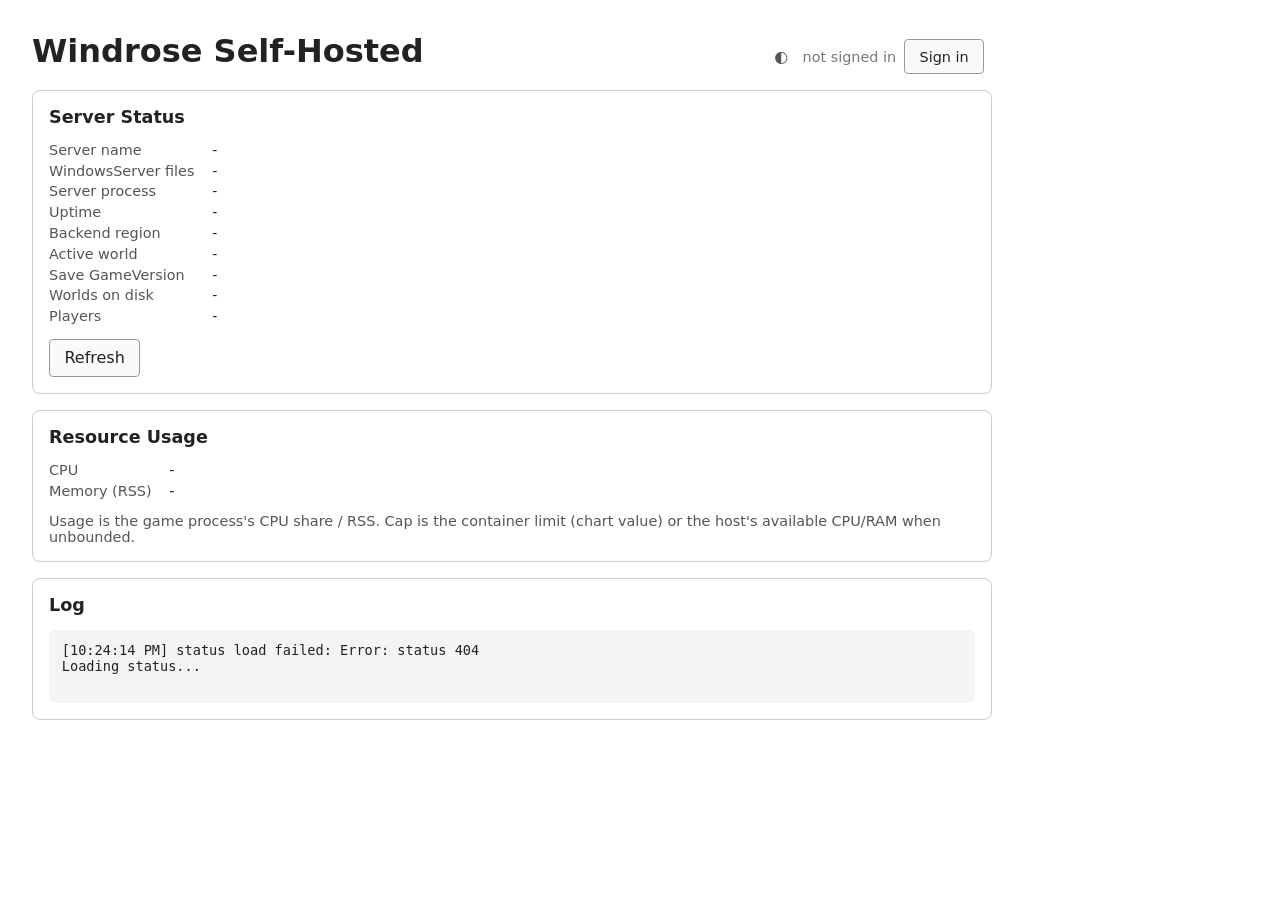
==== ui/index.html @ 16d3c914 "refactor: flatten to /server.py + /ui + /tests Pure move — no behavior change. Rationale: - server.p" ====
<!doctype html>
<html lang="en">
  <head>
    <meta charset="utf-8">
    <meta name="viewport" content="width=device-width, initial-scale=1">
    <title>Windrose Self-Hosted Admin Console</title>
    <script>
      // Apply stored theme preference BEFORE the stylesheet paints so
      // there's no flash of the wrong mode. Values: "light" | "dark" |
      // absent (= follow OS via the stylesheet's prefers-color-scheme
      // media query).
      (function() {
        var t = localStorage.getItem("windrose.theme");
        if (t === "light" || t === "dark") {
          document.documentElement.setAttribute("data-theme", t);
        }
      })();
    </script>
    <link rel="stylesheet" href="app.css">
  </head>
  <body>
    <div class="header-row">
      <h1><span id="appTitle">Windrose Self-Hosted</span> <span id="destructiveTag" class="tag locked hidden">read-only</span></h1>
      <div id="authBox" class="auth-box">
        <button id="themeToggleBtn" class="theme-toggle" type="button" title="Toggle light/dark theme" aria-label="Toggle theme">◐</button>
        <span id="authState" class="muted">not signed in</span>
        <button id="signInBtn" type="button">Sign in</button>
        <button id="signOutBtn" type="button" class="hidden">Sign out</button>
      </div>
    </div>

    <div id="signInCard" class="card hidden">
      <h2>Sign in</h2>
      <p class="muted">Admin features (config editor, backups, world edits, manual upload, stop server) unlock after a successful sign-in. Leave the username blank; only the password is checked.</p>
      <div class="form-grid">
        <label for="signInPassword">Password</label>
        <div class="field">
          <input id="signInPassword" type="password" autocomplete="current-password">
        </div>
      </div>
      <div class="row">
        <button id="signInSubmit" type="button">Sign in</button>
        <button id="signInCancel" type="button">Cancel</button>
      </div>
      <div id="signInError" class="warn-inline row hidden"></div>
    </div>
    <!-- Admin banner + admin-only cards start hidden so the public
         view renders immediately on load. applyStatus() unhides them
         once it knows the auth + destructive state — avoids the
         "flash of admin UI" before the first /api/status returns. -->
    <div id="adminBanner" class="admin-banner hidden">
      <strong id="adminBannerLead"></strong> <span id="adminBannerText"></span>
    </div>

    <!-- Invite — top priority once available -->
    <div id="infoCard" class="card hidden">
      <h2>Invite</h2>
      <p>Share this invite code with players. They enter it in the Windrose client to join.</p>
      <div class="row">
        <span id="inviteCode" class="invite-code">...</span>
        <button id="copyInviteBtn" type="button">Copy</button>
      </div>
      <div class="row muted" id="passwordNote"></div>
    </div>

    <!-- Server stats + players -->
    <div class="card">
      <h2>Server Status</h2>
      <dl class="kv">
        <dt>Server name</dt><dd id="kvServerName">-</dd>
        <dt>WindowsServer files</dt><dd id="kvFiles">-</dd>
        <dt>Server process</dt><dd id="kvServer">-</dd>
        <dt>Uptime</dt><dd id="kvUptime">-</dd>
        <dt>Backend region</dt><dd id="kvBackendRegion">-</dd>
        <dt>Active world</dt><dd id="kvWorldId">-</dd>
        <dt>Save GameVersion</dt><dd id="kvSaveVersion">-</dd>
        <dt>Worlds on disk</dt><dd id="kvWorldCount">-</dd>
        <dt>Players</dt><dd id="kvPlayers">-</dd>
      </dl>
      <div class="row">
        <button id="refreshBtn" type="button">Refresh</button>
        <button id="downloadSavesBtn" class="admin-only hidden" type="button">Download saves (.tar.gz)</button>
        <!-- Single dynamic restart button — label flips to
             "Apply + restart" when any staged changes exist (server
             config or per-world). Plain "Restart server" otherwise. -->
        <button id="restartServerBtn" class="danger admin-only hidden" type="button">Restart server</button>
        <button id="discardAllStagedBtn" class="admin-only hidden" type="button">Discard all staged</button>
      </div>
    </div>

    <div id="playersCard" class="card hidden">
      <h2>Players</h2>
      <div id="playersEmpty" class="empty-note hidden">No one is currently connected.</div>
      <table id="playersTable">
        <thead><tr><th>#</th><th>Name</th><th>State</th><th>In game</th><th>AccountId</th></tr></thead>
        <tbody id="playersBody"></tbody>
      </table>
    </div>

    <div class="card admin-only hidden">
      <h2>Worlds <span id="worldsStagedTag" class="tag hidden">pending changes</span></h2>
      <div id="worldsEmpty" class="empty-note hidden">No worlds found on disk.</div>
      <table id="worldsTable">
        <thead><tr><th>Island ID</th><th>Name</th><th>Preset</th><th>GameVersion</th><th></th></tr></thead>
        <tbody id="worldsBody"></tbody>
      </table>

      <!-- Inline per-world editor. Expands in-place when a row's Edit
           button is clicked; stages changes to WorldDescription.staged.json
           (not the live file), leaving the apply+restart swap to the
           global button at the top of Server Status. -->
      <div id="worldEditorInline" class="hidden inline-editor">
        <h3 class="inline-editor-head">
          Edit <span id="worldEditorId" class="tag"></span>
          <span id="worldStagedTag" class="tag hidden">staged</span>
        </h3>
        <p class="muted" id="worldEditorBlurb">Changes are staged — they apply on the next server restart via <em>Apply + restart</em> up top. Safe to stage even for the active world.</p>
        <div id="worldConfigDiffBox" class="hidden">
          <p class="muted row"><strong>Staged vs live diff:</strong> lines added in green, removed in red.</p>
          <div id="worldConfigDiff" class="diff"></div>
        </div>
        <div class="form-grid">
          <label for="fwName">World name</label>
          <div class="field"><input id="fwName" type="text"></div>

          <label for="fwPreset">Preset</label>
          <div class="field">
            <select id="fwPreset">
              <option>Easy</option><option>Medium</option><option>Hard</option><option>Custom</option>
            </select>
          </div>

          <label>Mob health ×</label>
          <div class="field"><input id="fwMobHealth" type="number" step="0.1" min="0.2" max="5"></div>

          <label>Mob damage ×</label>
          <div class="field"><input id="fwMobDamage" type="number" step="0.1" min="0.2" max="5"></div>

          <label>Ship health ×</label>
          <div class="field"><input id="fwShipHealth" type="number" step="0.1" min="0.4" max="5"></div>

          <label>Ship damage ×</label>
          <div class="field"><input id="fwShipDamage" type="number" step="0.1" min="0.2" max="2.5"></div>

          <label>Boarding difficulty ×</label>
          <div class="field"><input id="fwBoarding" type="number" step="0.1" min="0.2" max="5"></div>

          <label>Shared quests (co-op)</label>
          <div class="field"><input id="fwCoopQuests" type="checkbox"></div>

          <label>Immersive exploration</label>
          <div class="field"><input id="fwEasyExplore" type="checkbox"></div>
        </div>
        <details class="row">
          <summary>Raw JSON</summary>
          <textarea id="worldEditorJson" spellcheck="false"></textarea>
        </details>
        <div class="row">
          <button id="worldStageBtn" class="danger">Stage changes</button>
          <button id="worldDiscardBtn" type="button">Discard this world's staged</button>
          <button id="worldCloseBtn" type="button">Close</button>
        </div>
      </div>

      <div class="row">
        <input id="worldUploadFile" type="file" accept=".tar,.tgz,.gz,.zip" class="hidden">
        <button id="worldUploadBtn" class="danger">Upload world into slot…</button>
        <span class="muted">Stages a world tarball into <code>R5/Saved/.../Worlds/&lt;id&gt;/</code>; requires a server restart so the game releases its RocksDB handles.</span>
      </div>
    </div>

    <!-- Resources -->
    <div class="card">
      <h2>Resource Usage</h2>
      <dl class="kv">
        <dt>CPU</dt><dd id="kvCpu">-</dd>
        <dt>Memory (RSS)</dt><dd id="kvMem">-</dd>
      </dl>
      <div class="muted row">Usage is the game process's CPU share / RSS. Cap is the container limit (chart value) or the host's available CPU/RAM when unbounded.</div>
    </div>

    <!-- Server config — form by default, raw JSON on demand -->
    <div class="card admin-only hidden">
      <h2>Server Config <span id="stagedTag" class="tag hidden">pending changes</span></h2>
      <p class="muted">Edit fields then Stage — changes apply on next server restart. Identity (PersistentServerId) and world data are preserved. Under the default <code>env</code> config mode, the entrypoint only re-stamps a field if its current on-disk value matches the last stamp; edits made here diverge from that, so they persist across restarts.</p>
      <div id="configDiffBox" class="hidden">
        <p class="muted row"><strong>Staged vs Live diff:</strong> lines added in green, removed in red.</p>
        <div id="configDiff" class="diff"></div>
      </div>
      <div class="form-grid">
        <label for="fServerName">Server name</label>
        <div class="field"><input id="fServerName" type="text" placeholder="My Windrose"></div>

        <label for="fMaxPlayers">Max players</label>
        <div class="field"><input id="fMaxPlayers" type="number" min="1" max="10" step="1"></div>

        <label for="fIsProtected">Password protected</label>
        <div class="field"><input id="fIsProtected" type="checkbox"></div>

        <label for="fPassword">Password</label>
        <div class="field"><input id="fPassword" type="password" placeholder="(leave blank to keep)"></div>

        <label for="fWorldId">Active world</label>
        <div class="field"><select id="fWorldId"></select></div>
      </div>

      <details class="row">
        <summary>Advanced</summary>
        <div class="form-grid row">
          <label for="fP2pAddr">P2pProxyAddress</label>
          <div class="field"><input id="fP2pAddr" type="text" placeholder="auto-detected if empty"></div>

          <label>PersistentServerId</label>
          <div class="field muted"><code id="fPSID">-</code> <span class="muted">read-only — editing would sever the backend island binding</span></div>

          <label>InviteCode</label>
          <div class="field muted"><code id="fInvite">-</code> <span class="muted">read-only — minted by the backend</span></div>
        </div>
      </details>

      <details class="row" id="rawJsonWrapper">
        <summary>Raw JSON (advanced)</summary>
        <p class="muted">Two-way sync: typing here updates the form fields live (and vice versa). Server validates schema on stage. Invalid JSON just stops the sync until you fix it.</p>
        <textarea id="configEditor" spellcheck="false"></textarea>
        <div id="configEditorErrors" class="warn-inline row hidden"></div>
      </details>

      <div class="row">
        <button id="configSaveBtn" class="danger">Stage changes</button>
        <button id="configRevertBtn" type="button">Discard staged</button>
      </div>
    </div>

    <!-- Backups -->
    <div class="card admin-only hidden">
      <h2>Backups</h2>
      <div class="row backup-tabs" role="tablist">
        <button id="backupTabUi" type="button" class="tab active" role="tab" aria-selected="true">Ours</button>
        <button id="backupTabGame" type="button" class="tab" role="tab" aria-selected="false">Default_Backups (game)</button>
      </div>

      <div id="backupPaneUi" class="tab-pane">
        <p class="muted">Snapshots of <code>R5/Saved/</code> + identity files under <code>/home/steam/backups/</code>. Retention: most-recent N kept, plus anything within the age window — pinned entries (<code>manual-*</code>) never auto-prune.</p>
        <div id="backupsEmpty" class="empty-note hidden">No backups yet.</div>
        <table id="backupsTable">
          <thead><tr><th>ID (UTC)</th><th>Size</th><th></th></tr></thead>
          <tbody id="backupsBody"></tbody>
        </table>
        <div class="row">
          <button id="backupCreateBtn" class="danger">Create backup now</button>
        </div>
      </div>

      <div id="backupPaneGame" class="tab-pane hidden">
        <p class="muted">Windrose's own auto-backups under <code>R5/Saved/SaveProfiles/Default_Backups/</code>. Managed by the game engine on its own schedule — we surface them here so you can restore one if a UI backup isn't recent enough. Restore merges the selected backup onto the live RocksDB tree and creates a pinned safety snapshot first.</p>
        <div id="gameBackupsEmpty" class="empty-note hidden">No game auto-backups yet.</div>
        <table id="gameBackupsTable">
          <thead><tr><th>Timestamp (UTC)</th><th>Size</th><th></th></tr></thead>
          <tbody id="gameBackupsBody"></tbody>
        </table>
      </div>
    </div>

    <!-- Auto-backup schedule -->
    <div class="card admin-only hidden" id="backupScheduleCard">
      <h2>Auto-backup schedule</h2>
      <p class="muted">
        Idle trigger captures state shortly after the last player disconnects — cheap CPU, clean save, natural end-of-session snapshot.
        Floor trigger is a safety net for long continuous sessions that never go idle. Manual <em>Create backup now</em> does not reset either clock (auto and manual are separate, like in-game auto-saves vs manual saves).
      </p>
      <div class="form-grid">
        <label for="bsIdleMin">Idle minutes (0 = off)</label>
        <div class="field"><input id="bsIdleMin" type="number" min="0" max="1440" step="0.5"> <span class="muted">min without players before auto-backup</span></div>
        <label for="bsFloorHr">Floor hours (0 = off)</label>
        <div class="field"><input id="bsFloorHr" type="number" min="0" max="720" step="0.5"> <span class="muted">max hours of continuous active session before a forced auto-backup</span></div>
        <label for="bsRetainCount">Retain count</label>
        <div class="field"><input id="bsRetainCount" type="number" min="0" max="10000" step="1"> <span class="muted">most-recent N non-pinned backups kept regardless of age</span></div>
        <label for="bsRetainDays">Retain days</label>
        <div class="field"><input id="bsRetainDays" type="number" min="0" max="1825" step="0.5"> <span class="muted">also keep anything younger than this, regardless of count</span></div>
      </div>
      <dl class="kv">
        <dt>Last auto-backup</dt><dd id="bsLastAt">-</dd>
        <dt>Last result</dt><dd id="bsLastResult" class="mono">-</dd>
        <dt>Override file</dt><dd id="bsOverride" class="mono">-</dd>
      </dl>
      <div class="row">
        <button id="bsSaveBtn" class="danger" type="button">Save</button>
        <button id="bsRevertBtn" type="button">Revert unsaved</button>
      </div>
    </div>

    <div class="card admin-only hidden" id="maintenanceCard">
      <h2>Maintenance mode</h2>
      <p class="muted">When on, the entrypoint sleeps instead of launching the game, so the server stays stopped through container/service restarts without editing values or touching systemd. Toggle off to boot normally on the next restart.</p>
      <dl class="kv">
        <dt>Current state</dt><dd id="mmState">-</dd>
      </dl>
      <div class="row">
        <button id="mmEnableBtn" class="danger" type="button">Enable + stop now</button>
        <button id="mmDisableBtn" class="danger" type="button">Disable + restart now</button>
      </div>
    </div>

    <div class="card admin-only hidden" id="idlePatchCard">
      <h2>Idle CPU patch</h2>
      <p class="muted">Community binary patch that throttles the Boost.Asio drain-loop spin in <code>socket_select_interrupter::reset()</code>. Drops idle CPU from ~200% to ~5% on a canary. Applied by the entrypoint on next container restart when enabled; revertable byte-for-byte. <strong>See <a href="https://github.com/shipstuff/windrose-self-hosted/blob/main/tools/patch-idle-cpu.py#L24" target="_blank" rel="noopener">the script docstring</a> for disclaimer and derivation details.</strong></p>
      <dl class="kv">
        <dt>Binary state</dt><dd id="ipBinaryState">-</dd>
        <dt>Binary MD5</dt><dd id="ipBinaryMd5" class="mono">-</dd>
        <dt>Configured via env</dt><dd id="ipEnvRequested">-</dd>
        <dt>UI override</dt><dd id="ipOverride">-</dd>
        <dt>Effective on next restart</dt><dd id="ipEffective">-</dd>
      </dl>
      <div id="ipNeedsRestart" class="warn-inline row hidden">Binary state will change on next game-container restart.</div>
      <div class="row">
        <button id="ipEnableBtn" class="danger" type="button">Force enable</button>
        <button id="ipDisableBtn" class="danger" type="button">Force disable</button>
        <button id="ipAutoBtn" type="button">Follow env (clear override)</button>
        <button id="ipApplyRestartBtn" class="danger hidden" type="button">Apply + restart game</button>
      </div>
    </div>

    <!-- Manual update — advanced, collapsed by default -->
    <details class="card admin-only hidden" id="updateCard">
      <summary><h2><span id="importTitle">Manual WindowsServer Update</span></h2></summary>
      <p id="importBlurb" class="muted">Upload a custom / modded <code>WindowsServer</code> tarball to replace the stock binary SteamCMD pulls from Valve. Useful for running community mods, pinning a specific build, or staging a pre-release binary. The stock online path (<code>serverConfig.source: steamcmd</code>) refreshes from app id 4129620 on every restart — switch to <code>source: files</code> in your values if you want your upload to stick across reboots.</p>
      <p class="muted">Pack command (WSL): <code>tar -czf windrose-server.tgz -C "/mnt/c/Program Files (x86)/Steam/steamapps/common/Windrose/R5/Builds" WindowsServer</code></p>
      <p class="muted">Uploads preserve <code>R5/Saved/</code>, <code>ServerDescription.json</code>, and <code>WorldDescription.json</code>. A timestamped backup snapshot is written automatically.</p>
      <div class="row"><input id="archiveFile" type="file" accept=".tar,.tgz,.gz,.zip,application/gzip,application/x-tar,application/zip"></div>
      <div class="row"><button id="uploadBtn" class="danger">Upload</button></div>
      <div class="row muted" id="restartHint"></div>
    </details>

    <div class="card">
      <h2>Log</h2>
      <div id="status">Loading status...</div>
    </div>

    <script src="app.js" defer></script>
  </body>
</html>
---- ui/app.css ----
/* Theme variables. Light by default, OS preference via @media, manual
   override via `<html data-theme="light|dark">` (takes precedence). */
:root {
  color-scheme: light dark;
  --bg: #fff;
  --text: #222;
  --text-muted: #555;
  --text-dim: #777;
  --link: #2a6fb0;
  --surface: #fff;
  --surface-alt: #fafafa;
  --surface-hover: #f0f0f0;
  --status-bg: #f4f4f4;
  --border: #ccc;
  --border-strong: #999;
  --border-input: #bbb;
  --border-subtle: #eee;
  --danger: #a01010;
  --danger-border: #b04040;
  --danger-bg: #fbe8e8;
  --ok: #0a7a0a;
  --warn: #b8860b;
  --err: #a00;
  --invite-bg: #f0f8ff;
  --invite-border: #b8d4ec;
  --tag-bg: #eee;
  --tag-text: #555;
  --tag-locked-bg: #fff4e0;
  --tag-locked-text: #8a5a00;
  --tag-locked-border: #e0b060;
  --banner-bg: #fff4e0;
  --banner-border: #e0b060;
  --banner-text: #6a4600;
  --banner-strong: #a06000;
  --banner-danger-bg: #fde8e8;
  --banner-danger-border: #c03030;
  --banner-danger-text: #70101a;
  --banner-danger-strong: #a01010;
  --banner-info-bg: #eaf3fb;
  --banner-info-border: #9cc5e6;
  --banner-info-text: #14466f;
  --banner-info-strong: #1a6aac;
  --pct-track: #eee;
  --pct-fill: #4a90e2;
  --pct-warn: #d0a020;
  --pct-err: #c03030;
  --diff-bg: #f8f8f8;
  --diff-border: #e0e0e0;
  --diff-add-bg: #e6ffed;
  --diff-add-text: #1a6f2a;
  --diff-del-bg: #ffeef0;
  --diff-del-text: #a11;
  --diff-same-text: #666;
  --details-marker: #888;
}

/* Dark-mode palette. Applied when either the OS requests dark (and the
   user hasn't explicitly set data-theme="light") OR the user explicitly
   set data-theme="dark". */
@media (prefers-color-scheme: dark) {
  :root:not([data-theme="light"]) {
    --bg: #121417;
    --text: #e6e8eb;
    --text-muted: #9aa3b0;
    --text-dim: #6b7280;
    --link: #78a9ff;
    --surface: #1a1d23;
    --surface-alt: #222630;
    --surface-hover: #2a2f3b;
    --status-bg: #0c0e12;
    --border: #2e3340;
    --border-strong: #3d4350;
    --border-input: #3d4350;
    --border-subtle: #2a2f3b;
    --danger: #ff8080;
    --danger-border: #a04040;
    --danger-bg: #3a1a1a;
    --ok: #5ece66;
    --warn: #e0a020;
    --err: #ff6b6b;
    --invite-bg: #1a2c3e;
    --invite-border: #3e6a8a;
    --tag-bg: #2a2f3b;
    --tag-text: #9aa3b0;
    --tag-locked-bg: #3a2a00;
    --tag-locked-text: #e0c080;
    --tag-locked-border: #8a6a00;
    --banner-bg: #3a2a00;
    --banner-border: #8a6a00;
    --banner-text: #e0c080;
    --banner-strong: #f0d080;
    --banner-danger-bg: #3a1a1a;
    --banner-danger-border: #a03030;
    --banner-danger-text: #ff9090;
    --banner-danger-strong: #ffa0a0;
    --banner-info-bg: #152a3e;
    --banner-info-border: #5080b0;
    --banner-info-text: #a0d0f0;
    --banner-info-strong: #b0e0ff;
    --pct-track: #2a2f3b;
    --pct-fill: #5a9fdd;
    --pct-warn: #e0a020;
    --pct-err: #ff6b6b;
    --diff-bg: #1a1d23;
    --diff-border: #2e3340;
    --diff-add-bg: #0a3014;
    --diff-add-text: #5ece66;
    --diff-del-bg: #3a1014;
    --diff-del-text: #ff8888;
    --diff-same-text: #9aa3b0;
    --details-marker: #9aa3b0;
  }
}
:root[data-theme="dark"] {
  --bg: #121417;
  --text: #e6e8eb;
  --text-muted: #9aa3b0;
  --text-dim: #6b7280;
  --link: #78a9ff;
  --surface: #1a1d23;
  --surface-alt: #222630;
  --surface-hover: #2a2f3b;
  --status-bg: #0c0e12;
  --border: #2e3340;
  --border-strong: #3d4350;
  --border-input: #3d4350;
  --border-subtle: #2a2f3b;
  --danger: #ff8080;
  --danger-border: #a04040;
  --danger-bg: #3a1a1a;
  --ok: #5ece66;
  --warn: #e0a020;
  --err: #ff6b6b;
  --invite-bg: #1a2c3e;
  --invite-border: #3e6a8a;
  --tag-bg: #2a2f3b;
  --tag-text: #9aa3b0;
  --tag-locked-bg: #3a2a00;
  --tag-locked-text: #e0c080;
  --tag-locked-border: #8a6a00;
  --banner-bg: #3a2a00;
  --banner-border: #8a6a00;
  --banner-text: #e0c080;
  --banner-strong: #f0d080;
  --banner-danger-bg: #3a1a1a;
  --banner-danger-border: #a03030;
  --banner-danger-text: #ff9090;
  --banner-danger-strong: #ffa0a0;
  --banner-info-bg: #152a3e;
  --banner-info-border: #5080b0;
  --banner-info-text: #a0d0f0;
  --banner-info-strong: #b0e0ff;
  --pct-track: #2a2f3b;
  --pct-fill: #5a9fdd;
  --pct-warn: #e0a020;
  --pct-err: #ff6b6b;
  --diff-bg: #1a1d23;
  --diff-border: #2e3340;
  --diff-add-bg: #0a3014;
  --diff-add-text: #5ece66;
  --diff-del-bg: #3a1014;
  --diff-del-text: #ff8888;
  --diff-same-text: #9aa3b0;
  --details-marker: #9aa3b0;
}

body { font-family: system-ui, Arial, sans-serif; margin: 2rem; max-width: 60rem; background: var(--bg); color: var(--text); }
h1 { margin-top: 0; }
h2 { margin-top: 0; font-size: 1.1rem; display: flex; justify-content: space-between; align-items: center; gap: 0.5rem; }
.card { border: 1px solid var(--border); border-radius: 8px; padding: 1rem; margin-bottom: 1rem; background: var(--surface); }
details.card > summary { list-style: none; cursor: pointer; }
details.card > summary h2 { margin: 0; }
details.card > summary::-webkit-details-marker { display: none; }
details.card > summary::after { content: "▸"; font-size: 0.8rem; color: var(--details-marker); margin-left: auto; }
details.card[open] > summary::after { content: "▾"; }
button { padding: 0.55rem 0.9rem; margin-right: 0.5rem; cursor: pointer; border: 1px solid var(--border-strong); border-radius: 4px; background: var(--surface-alt); color: var(--text); font: inherit; }
button:hover:not(:disabled) { background: var(--surface-hover); }
button:disabled { opacity: 0.5; cursor: not-allowed; }
button.danger { border-color: var(--danger-border); color: var(--danger); }
button.danger:hover:not(:disabled) { background: var(--danger-bg); }
button.link { border: none; background: none; padding: 0; color: var(--link); text-decoration: underline; cursor: pointer; font: inherit; }
input[type=file], input[type=text], input[type=number], input[type=password] { padding: 0.4rem; font: inherit; box-sizing: border-box; border: 1px solid var(--border-input); border-radius: 4px; background: var(--surface); color: var(--text); }
input[type=text], input[type=number], input[type=password], select { width: 100%; }
select { background: var(--surface); color: var(--text); border: 1px solid var(--border-input); border-radius: 4px; padding: 0.4rem; }
input[type=checkbox] { width: auto; margin-right: 0.4rem; }
textarea { width: 100%; min-height: 14rem; font-family: ui-monospace, monospace; font-size: 0.85rem; padding: 0.5rem; box-sizing: border-box; background: var(--surface); color: var(--text); border: 1px solid var(--border-input); border-radius: 4px; }
#status { white-space: pre-wrap; background: var(--status-bg); color: var(--text); padding: 0.8rem; border-radius: 6px; min-height: 3rem; font-family: ui-monospace, monospace; font-size: 0.85rem; max-height: 20rem; overflow: auto; }
.row { margin-top: 0.6rem; }
.muted { color: var(--text-muted); font-size: 0.9rem; }
.invite-code { font: 600 2rem ui-monospace, monospace; letter-spacing: 0.15em; padding: 0.6rem 1rem; background: var(--invite-bg); border: 1px solid var(--invite-border); border-radius: 6px; display: inline-block; color: var(--text); }
.kv { display: grid; grid-template-columns: max-content 1fr; gap: 0.3rem 1rem; font-size: 0.9rem; }
.kv dt { color: var(--text-muted); }
.kv dd { margin: 0; font-family: ui-monospace, monospace; }
.hidden { display: none !important; }
.pill-ok { color: var(--ok); font-weight: 600; }
.pill-warn { color: var(--warn); font-weight: 600; }
.pill-err { color: var(--err); font-weight: 600; }
.tag { display: inline-block; padding: 0.1rem 0.5rem; background: var(--tag-bg); border-radius: 10px; font-size: 0.8rem; color: var(--tag-text); }
.tag.locked { background: var(--tag-locked-bg); color: var(--tag-locked-text); border: 1px solid var(--tag-locked-border); }
table { width: 100%; border-collapse: collapse; font-size: 0.92rem; }
th, td { text-align: left; padding: 0.4rem 0.6rem; border-bottom: 1px solid var(--border-subtle); vertical-align: middle; }
th { color: var(--text-muted); font-weight: 500; font-size: 0.85rem; background: var(--surface-alt); }
td.mono { font-family: ui-monospace, monospace; }
.reveal { display: inline-flex; align-items: center; gap: 0.35rem; font-family: ui-monospace, monospace; }
.reveal .mask-dots { letter-spacing: 0.1em; color: var(--text-dim); }
.reveal button.link { font-family: system-ui, sans-serif; font-size: 0.75rem; }
.admin-banner { background: var(--banner-bg); border: 1px solid var(--banner-border); color: var(--banner-text); border-radius: 6px; padding: 0.6rem 1rem; margin-bottom: 1rem; font-size: 0.9rem; }
.admin-banner strong { color: var(--banner-strong); }
.admin-banner.danger { background: var(--banner-danger-bg); border-color: var(--banner-danger-border); color: var(--banner-danger-text); }
.admin-banner.danger strong { color: var(--banner-danger-strong); }
.admin-banner.info   { background: var(--banner-info-bg); border-color: var(--banner-info-border); color: var(--banner-info-text); }
.admin-banner.info   strong { color: var(--banner-info-strong); }
.pct-bar { display: inline-block; width: 8rem; height: 0.6rem; background: var(--pct-track); border-radius: 3px; vertical-align: middle; overflow: hidden; }
.pct-bar > span { display: block; height: 100%; background: var(--pct-fill); }
.pct-bar.warn > span { background: var(--pct-warn); }
.pct-bar.err > span { background: var(--pct-err); }
.empty-note { color: var(--text-dim); font-style: italic; padding: 0.4rem 0.6rem; }
.backup-tabs { gap: 0; border-bottom: 1px solid var(--border); margin-bottom: 0.8rem; }
.backup-tabs .tab { background: transparent; border: none; border-bottom: 2px solid transparent; color: var(--text-muted); padding: 0.45rem 0.9rem; font-size: 0.9rem; cursor: pointer; border-radius: 0; }
.backup-tabs .tab:hover { color: var(--text); }
.backup-tabs .tab.active { color: var(--text); border-bottom-color: var(--accent, #7aa2f7); }
.tag { display: inline-block; font-size: 0.7rem; font-weight: 600; text-transform: uppercase; letter-spacing: 0.04em; padding: 0.1rem 0.4rem; border-radius: 3px; margin-right: 0.5rem; vertical-align: middle; }
.tag-auto           { background: #2a3a2a; color: #88c088; border: 1px solid #3a5a3a; }
.tag-manual         { background: #2a2a3a; color: #8888c0; border: 1px solid #3a3a5a; }
.tag-manual-pinned  { background: #3a2a2a; color: #c08888; border: 1px solid #5a3a3a; }
.form-grid { display: grid; grid-template-columns: max-content 1fr; gap: 0.5rem 1rem; align-items: center; }
.form-grid > label { color: var(--text-muted); }
.form-grid > .field { display: flex; gap: 0.5rem; align-items: center; }
.inline-row { display: flex; gap: 0.5rem; align-items: center; }
.warn-inline { color: var(--banner-text); background: var(--banner-bg); border-left: 3px solid var(--banner-border); padding: 0.3rem 0.6rem; font-size: 0.85rem; border-radius: 3px; }
.diff { font-family: ui-monospace, monospace; font-size: 0.85rem; background: var(--diff-bg); border: 1px solid var(--diff-border); border-radius: 4px; padding: 0.5rem; max-height: 20rem; overflow: auto; white-space: pre; color: var(--text); }
.diff .add { background: var(--diff-add-bg); color: var(--diff-add-text); display: block; }
.diff .del { background: var(--diff-del-bg); color: var(--diff-del-text); display: block; }
.diff .same { color: var(--diff-same-text); display: block; }
.header-row { display: flex; justify-content: space-between; align-items: baseline; flex-wrap: wrap; gap: 1rem; margin-bottom: 1rem; }
.header-row h1 { margin: 0; }
.auth-box { display: flex; gap: 0.5rem; align-items: center; font-size: 0.9rem; }
.auth-box .muted { color: var(--text-dim); }
.auth-box.authed .muted { color: var(--ok); }
.admin-only { }  /* marker class; actual hide is via .hidden toggled by JS */
.inline-editor { margin-top: 1rem; padding: 1rem; border: 1px dashed var(--border); border-radius: 6px; background: var(--surface-alt); }
.inline-editor-head { margin: 0 0 0.6rem 0; font-size: 1rem; display: flex; gap: 0.5rem; align-items: center; }
/* Theme toggle button — compact, no border, just the icon. */
.theme-toggle { border: none; background: none; padding: 0 0.4rem; font-size: 1rem; cursor: pointer; color: var(--text-muted); margin-right: 0; }
.theme-toggle:hover:not(:disabled) { background: var(--surface-hover); border-radius: 4px; }
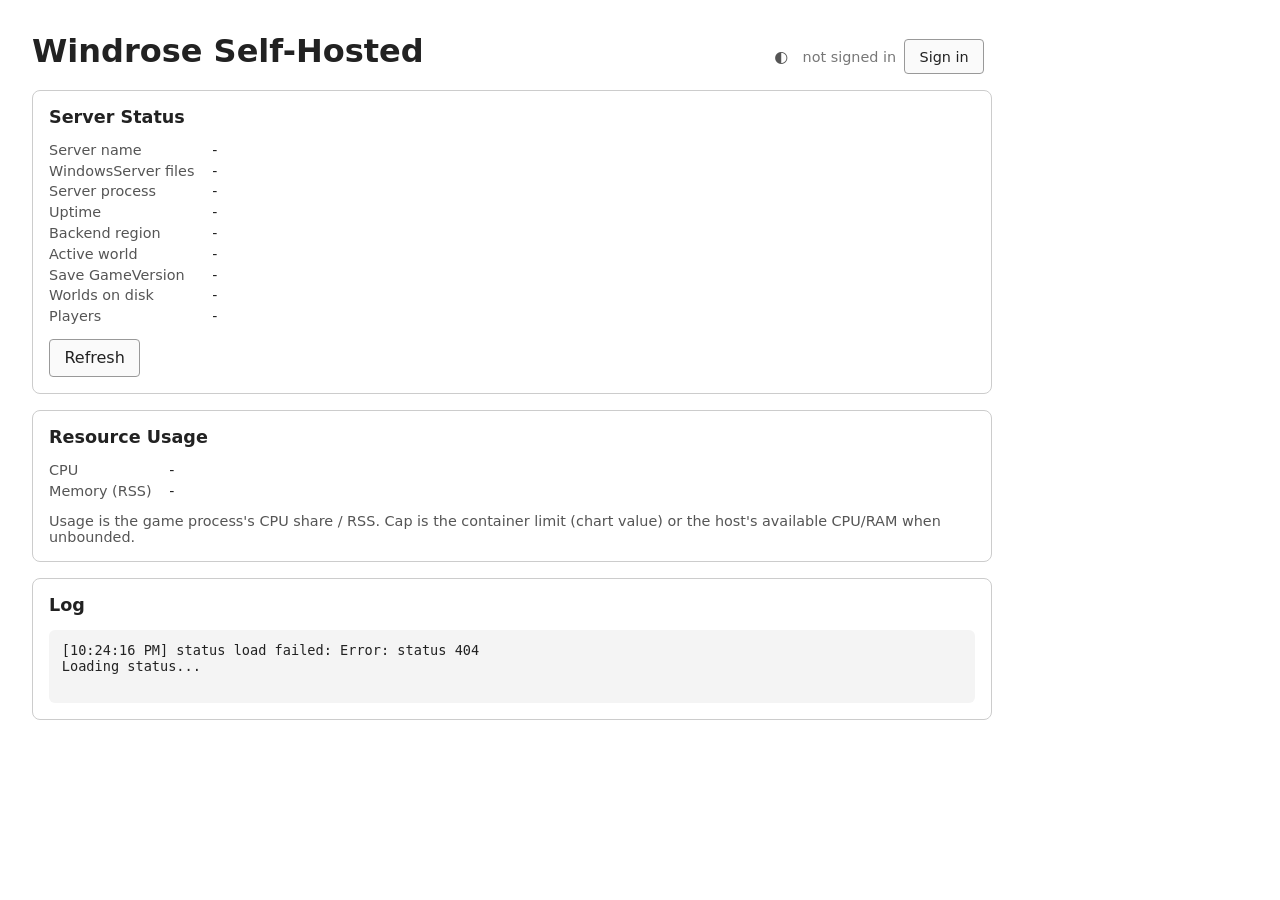
==== commit 9e8ffa2f: "server control: polkit rule + systemctl-backed stop/start/restart Community feedback asked for a rea" ====
--- a/ui/index.html
+++ b/ui/index.html
@@ -84,6 +84,11 @@
              "Apply + restart" when any staged changes exist (server
              config or per-world). Plain "Restart server" otherwise. -->
         <button id="restartServerBtn" class="danger admin-only hidden" type="button">Restart server</button>
+        <!-- Stop + Start: only meaningful on bare-Linux (polkit + systemctl).
+             On k8s/compose the container supervisor owns the lifecycle,
+             so these stay hidden via serverControlMode check in app.js. -->
+        <button id="stopServerBtn" class="danger admin-only hidden" type="button">Stop</button>
+        <button id="startServerBtn" class="danger admin-only hidden" type="button">Start</button>
         <button id="discardAllStagedBtn" class="admin-only hidden" type="button">Discard all staged</button>
       </div>
     </div>
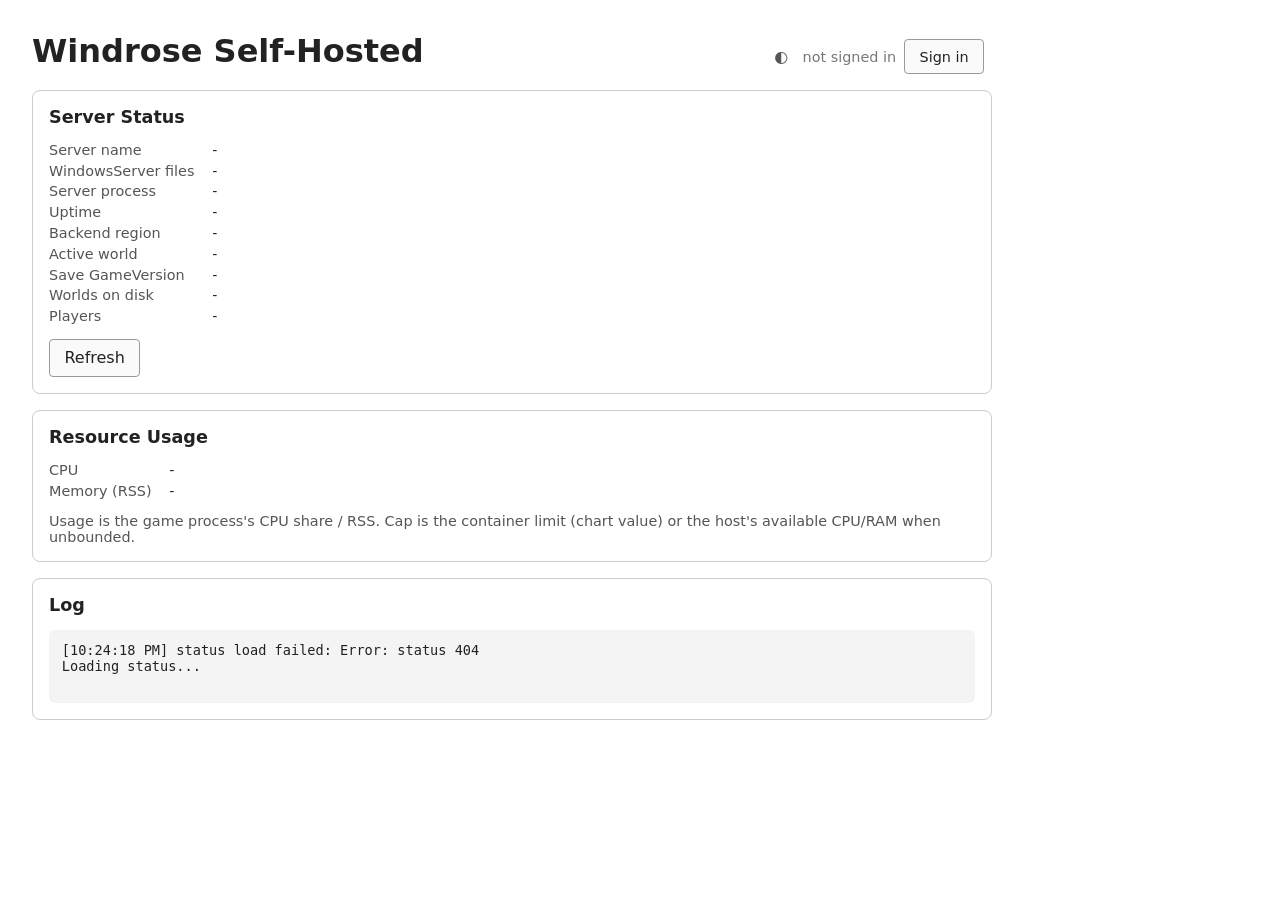
==== commit 0543acee: "direct ip: expose UseDirectConnection + friends across all surfaces Windrose 2026-04 added Direct IP" ====
--- a/ui/index.html
+++ b/ui/index.html
@@ -223,6 +223,28 @@
         </div>
       </details>
 
+      <details class="row" id="directIpSection">
+        <summary>Direct IP Connection (advanced)</summary>
+        <p class="muted">
+          Bypasses Windrose's backend connectivity service — players join via a raw IP:port instead of an invite code.
+          Enable only if backend connectivity is blocked on your network, or you want LAN-only play.
+          <strong>Requires manual port-forwarding</strong> on your router (UDP, to the port below). Invite codes stop working while this is on.
+        </p>
+        <div class="form-grid row">
+          <label for="fUseDirect">Use Direct IP</label>
+          <div class="field"><input id="fUseDirect" type="checkbox"> <span class="muted">overrides the backend connectivity path</span></div>
+
+          <label for="fDirectAddr">Server address</label>
+          <div class="field"><input id="fDirectAddr" type="text" placeholder="reuses P2pProxyAddress if empty"></div>
+
+          <label for="fDirectPort">Server port</label>
+          <div class="field"><input id="fDirectPort" type="number" min="1" max="65535" step="1" placeholder="7777"></div>
+
+          <label for="fDirectProxy">Proxy address</label>
+          <div class="field"><input id="fDirectProxy" type="text" placeholder="0.0.0.0"> <span class="muted">only set if you're fronting with an explicit proxy</span></div>
+        </div>
+      </details>
+
       <details class="row" id="rawJsonWrapper">
         <summary>Raw JSON (advanced)</summary>
         <p class="muted">Two-way sync: typing here updates the form fields live (and vice versa). Server validates schema on stage. Invalid JSON just stops the sync until you fix it.</p>
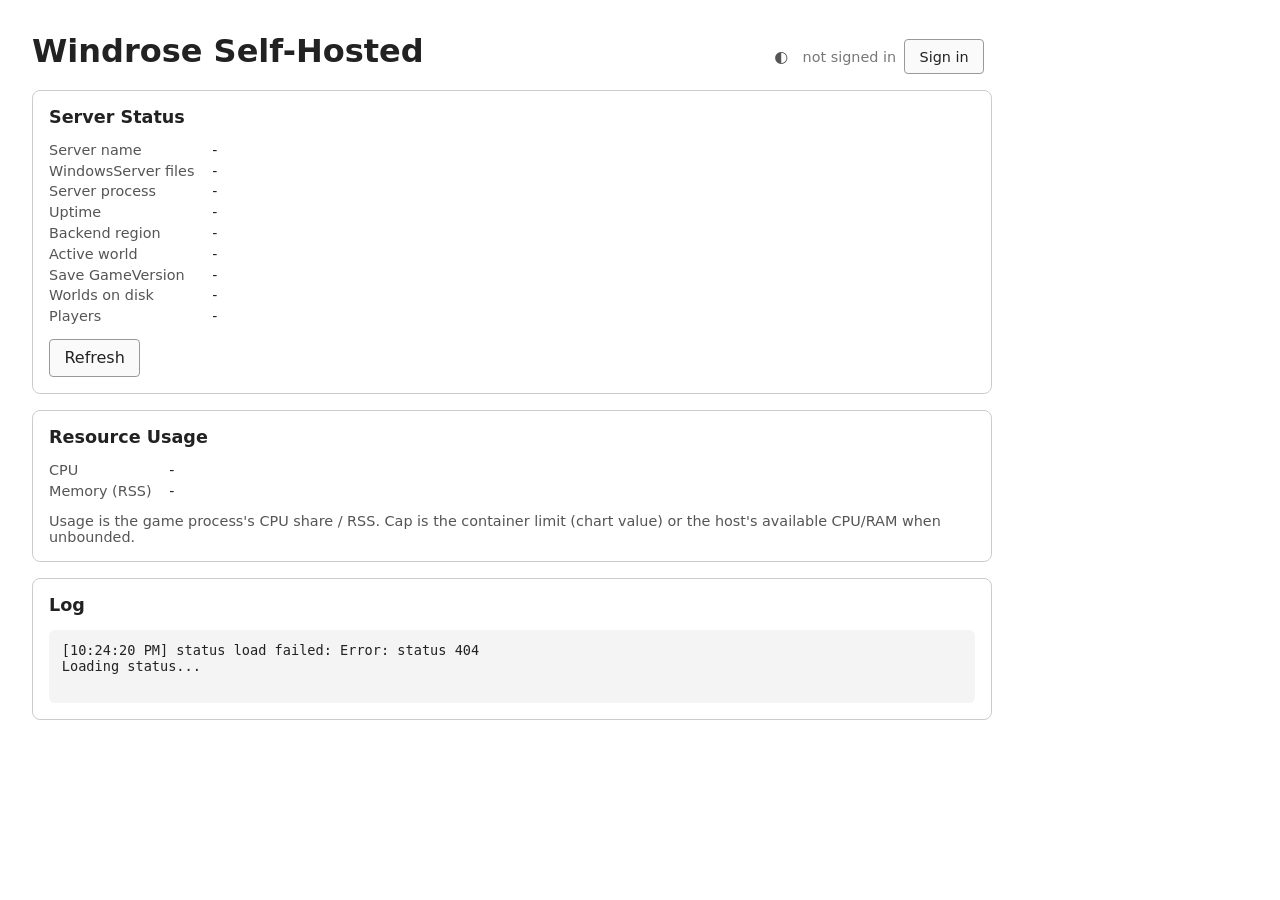
==== commit c343e85b: "backups: full-backup download + upload endpoints (server migration) Community-feedback final gap: we" ====
--- a/ui/index.html
+++ b/ui/index.html
@@ -275,7 +275,19 @@
         </table>
         <div class="row">
           <button id="backupCreateBtn" class="danger">Create backup now</button>
-        </div>
+          <!-- Upload is the inbound half of the server-migration round-trip.
+               Emit the same .tar.gz that the per-row Download button
+               produces, the server lands it as a pinned imported- backup
+               and returns its id; operator then hits Restore to swap it
+               in. Lives here (card-level) not per-row because there's no
+               row to hang it off — the import doesn't exist yet. -->
+          <label class="inline-file-label">
+            Import backup (.tar.gz):
+            <input id="backupImportFile" type="file" accept=".tar.gz,.tgz,application/gzip">
+          </label>
+          <button id="backupImportBtn" class="danger" type="button">Upload + pin</button>
+        </div>
+        <p id="backupImportStatus" class="muted"></p>
       </div>
 
       <div id="backupPaneGame" class="tab-pane hidden">
--- a/ui/app.css
+++ b/ui/app.css
@@ -223,6 +223,10 @@
 .tag-auto           { background: #2a3a2a; color: #88c088; border: 1px solid #3a5a3a; }
 .tag-manual         { background: #2a2a3a; color: #8888c0; border: 1px solid #3a3a5a; }
 .tag-manual-pinned  { background: #3a2a2a; color: #c08888; border: 1px solid #5a3a3a; }
+.btn-link { display: inline-block; margin-right: 0.4rem; padding: 0.15rem 0.5rem; font-size: 0.85rem; color: var(--text); text-decoration: none; border: 1px solid var(--border); border-radius: 3px; cursor: pointer; }
+.btn-link:hover { background: var(--surface-alt); }
+.inline-file-label { display: inline-flex; gap: 0.4rem; align-items: center; font-size: 0.85rem; color: var(--text-muted); margin-left: 0.5rem; }
+.inline-file-label input[type=file] { font-size: 0.8rem; }
 .form-grid { display: grid; grid-template-columns: max-content 1fr; gap: 0.5rem 1rem; align-items: center; }
 .form-grid > label { color: var(--text-muted); }
 .form-grid > .field { display: flex; gap: 0.5rem; align-items: center; }
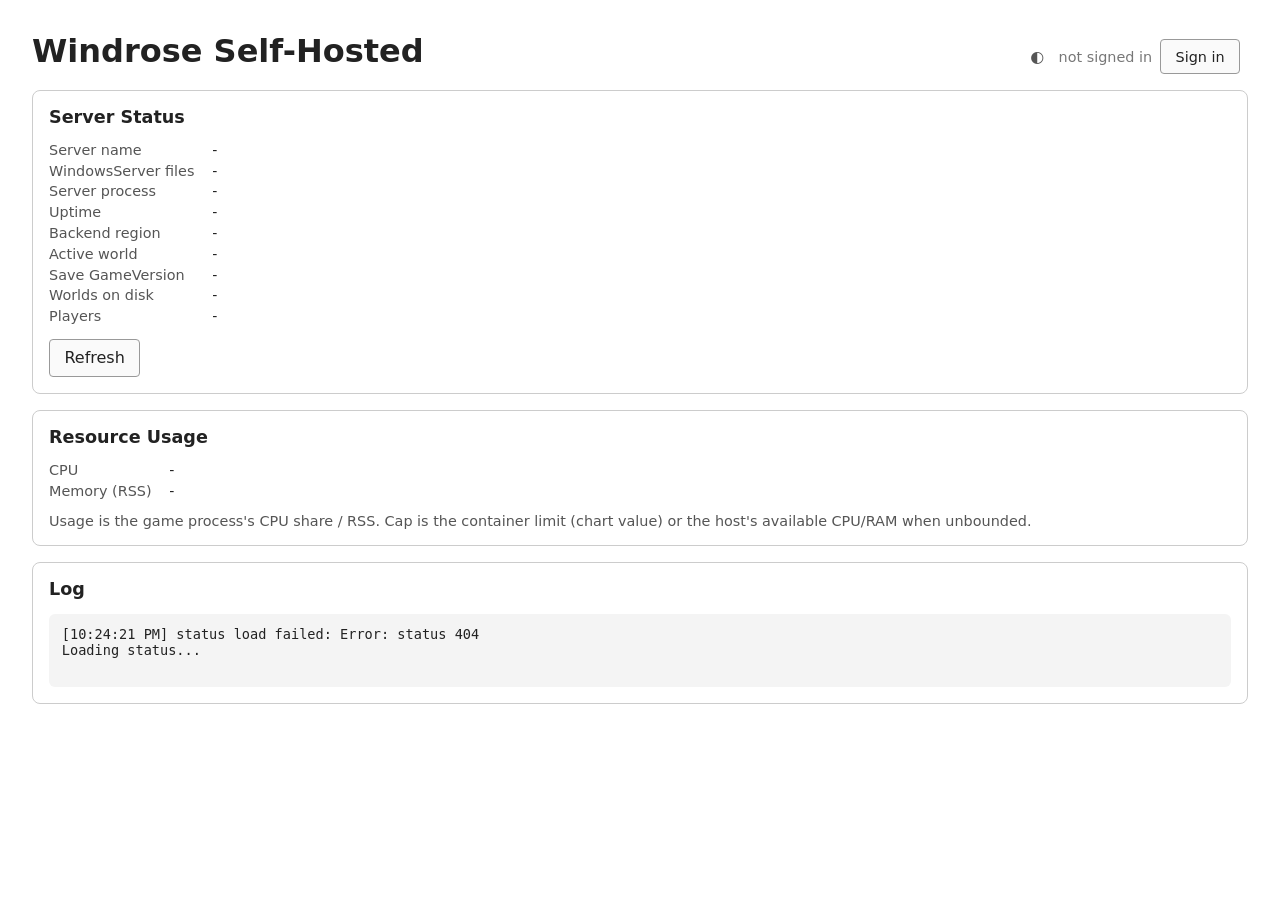
==== commit ac4bdb29: "feat: mod support" ====
--- a/ui/index.html
+++ b/ui/index.html
@@ -31,7 +31,7 @@
 
     <div id="signInCard" class="card hidden">
       <h2>Sign in</h2>
-      <p class="muted">Admin features (config editor, backups, world edits, manual upload, stop server) unlock after a successful sign-in. Leave the username blank; only the password is checked.</p>
+      <p class="muted">Admin features (config editor, mods, backups, world edits, manual upload, stop server) unlock after a successful sign-in. Leave the username blank; only the password is checked.</p>
       <div class="form-grid">
         <label for="signInPassword">Password</label>
         <div class="field">
@@ -256,6 +256,20 @@
         <button id="configSaveBtn" class="danger">Stage changes</button>
         <button id="configRevertBtn" type="button">Discard staged</button>
       </div>
+    </div>
+
+    <div class="card admin-only hidden" id="modsCard">
+      <h2>Mods <span id="modsStagedTag" class="tag hidden">pending restart</span></h2>
+      <p class="muted">Upload server-side Unreal mod archives. Changes are staged and apply on the next server restart, before the game launches.</p>
+      <div class="row">
+        <input id="modUploadFile" type="file" accept=".pak,.zip,.tar,.tgz,.gz,application/zip,application/gzip,application/x-tar">
+        <button id="modUploadBtn" class="danger" type="button">Stage upload</button>
+      </div>
+      <div id="modsEmpty" class="empty-note hidden">No mods uploaded.</div>
+      <table id="modsTable">
+        <thead><tr><th>Name</th><th>State</th><th>Uploaded</th><th>Size</th><th>Files</th><th></th></tr></thead>
+        <tbody id="modsBody"></tbody>
+      </table>
     </div>
 
     <!-- Backups -->
--- a/ui/app.css
+++ b/ui/app.css
@@ -164,7 +164,22 @@
   --details-marker: #9aa3b0;
 }
 
-body { font-family: system-ui, Arial, sans-serif; margin: 2rem; max-width: 60rem; background: var(--bg); color: var(--text); }
+/* Responsive layout:
+ *  - Phones (< 600px): padding collapses to ~0.75rem so content isn't
+ *    squeezed by the hardcoded 2rem margin that was here before.
+ *  - Widescreens (> 1280px): max-width grows to 80rem (was capped at
+ *    60rem = 960px) so operators with a 4K monitor aren't staring at
+ *    a postage-stamp column in the middle of the viewport.
+ * clamp() + margin:auto keeps the page centered at any size without
+ * media queries for every transition. */
+body {
+  font-family: system-ui, Arial, sans-serif;
+  margin: 0 auto;
+  padding: clamp(0.75rem, 2.5vw, 2rem);
+  max-width: 80rem;
+  background: var(--bg);
+  color: var(--text);
+}
 h1 { margin-top: 0; }
 h2 { margin-top: 0; font-size: 1.1rem; display: flex; justify-content: space-between; align-items: center; gap: 0.5rem; }
 .card { border: 1px solid var(--border); border-radius: 8px; padding: 1rem; margin-bottom: 1rem; background: var(--surface); }
@@ -185,7 +200,7 @@
 input[type=checkbox] { width: auto; margin-right: 0.4rem; }
 textarea { width: 100%; min-height: 14rem; font-family: ui-monospace, monospace; font-size: 0.85rem; padding: 0.5rem; box-sizing: border-box; background: var(--surface); color: var(--text); border: 1px solid var(--border-input); border-radius: 4px; }
 #status { white-space: pre-wrap; background: var(--status-bg); color: var(--text); padding: 0.8rem; border-radius: 6px; min-height: 3rem; font-family: ui-monospace, monospace; font-size: 0.85rem; max-height: 20rem; overflow: auto; }
-.row { margin-top: 0.6rem; }
+.row { margin-top: 0.6rem; display: flex; flex-wrap: wrap; gap: 0.4rem; align-items: center; }
 .muted { color: var(--text-muted); font-size: 0.9rem; }
 .invite-code { font: 600 2rem ui-monospace, monospace; letter-spacing: 0.15em; padding: 0.6rem 1rem; background: var(--invite-bg); border: 1px solid var(--invite-border); border-radius: 6px; display: inline-block; color: var(--text); }
 .kv { display: grid; grid-template-columns: max-content 1fr; gap: 0.3rem 1rem; font-size: 0.9rem; }
@@ -197,10 +212,15 @@
 .pill-err { color: var(--err); font-weight: 600; }
 .tag { display: inline-block; padding: 0.1rem 0.5rem; background: var(--tag-bg); border-radius: 10px; font-size: 0.8rem; color: var(--tag-text); }
 .tag.locked { background: var(--tag-locked-bg); color: var(--tag-locked-text); border: 1px solid var(--tag-locked-border); }
+/* Tables on narrow screens: let the card scroll the table horizontally
+ * rather than force the parent to grow. Without this the Backups table's
+ * two-button action column blows out the card on phones. */
+.card { overflow-x: auto; }
 table { width: 100%; border-collapse: collapse; font-size: 0.92rem; }
 th, td { text-align: left; padding: 0.4rem 0.6rem; border-bottom: 1px solid var(--border-subtle); vertical-align: middle; }
 th { color: var(--text-muted); font-weight: 500; font-size: 0.85rem; background: var(--surface-alt); }
 td.mono { font-family: ui-monospace, monospace; }
+tr.muted-row td { color: var(--text-dim); }
 .reveal { display: inline-flex; align-items: center; gap: 0.35rem; font-family: ui-monospace, monospace; }
 .reveal .mask-dots { letter-spacing: 0.1em; color: var(--text-dim); }
 .reveal button.link { font-family: system-ui, sans-serif; font-size: 0.75rem; }
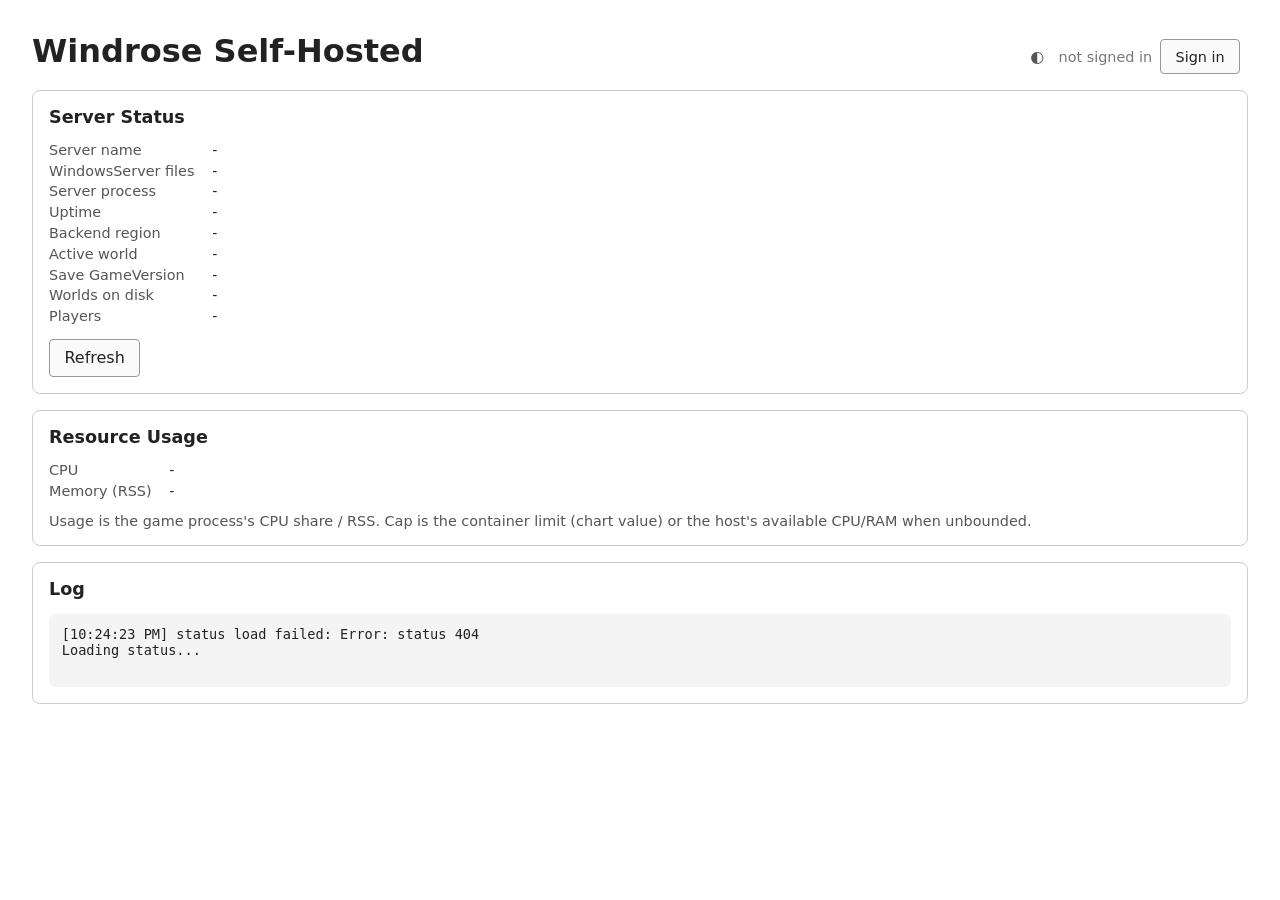
==== commit e1395939: "Add mod upload trust confirmation" ====
--- a/ui/index.html
+++ b/ui/index.html
@@ -261,10 +261,17 @@
     <div class="card admin-only hidden" id="modsCard">
       <h2>Mods <span id="modsStagedTag" class="tag hidden">pending restart</span></h2>
       <p class="muted">Upload server-side Unreal mod archives. Changes are staged and apply on the next server restart, before the game launches.</p>
+      <div class="warn-inline row">
+        Mods are third-party code/content loaded by the game server. Only install mods from sources you trust, and expect mismatched or broken mods to prevent players from joining until disabled.
+      </div>
       <div class="row">
         <input id="modUploadFile" type="file" accept=".pak,.zip,.tar,.tgz,.gz,application/zip,application/gzip,application/x-tar">
         <button id="modUploadBtn" class="danger" type="button">Stage upload</button>
       </div>
+      <label class="row muted">
+        <input id="modTrustAck" type="checkbox">
+        I trust this mod and understand it will be installed on the server after Apply + restart.
+      </label>
       <div id="modsEmpty" class="empty-note hidden">No mods uploaded.</div>
       <table id="modsTable">
         <thead><tr><th>Name</th><th>State</th><th>Uploaded</th><th>Size</th><th>Files</th><th></th></tr></thead>
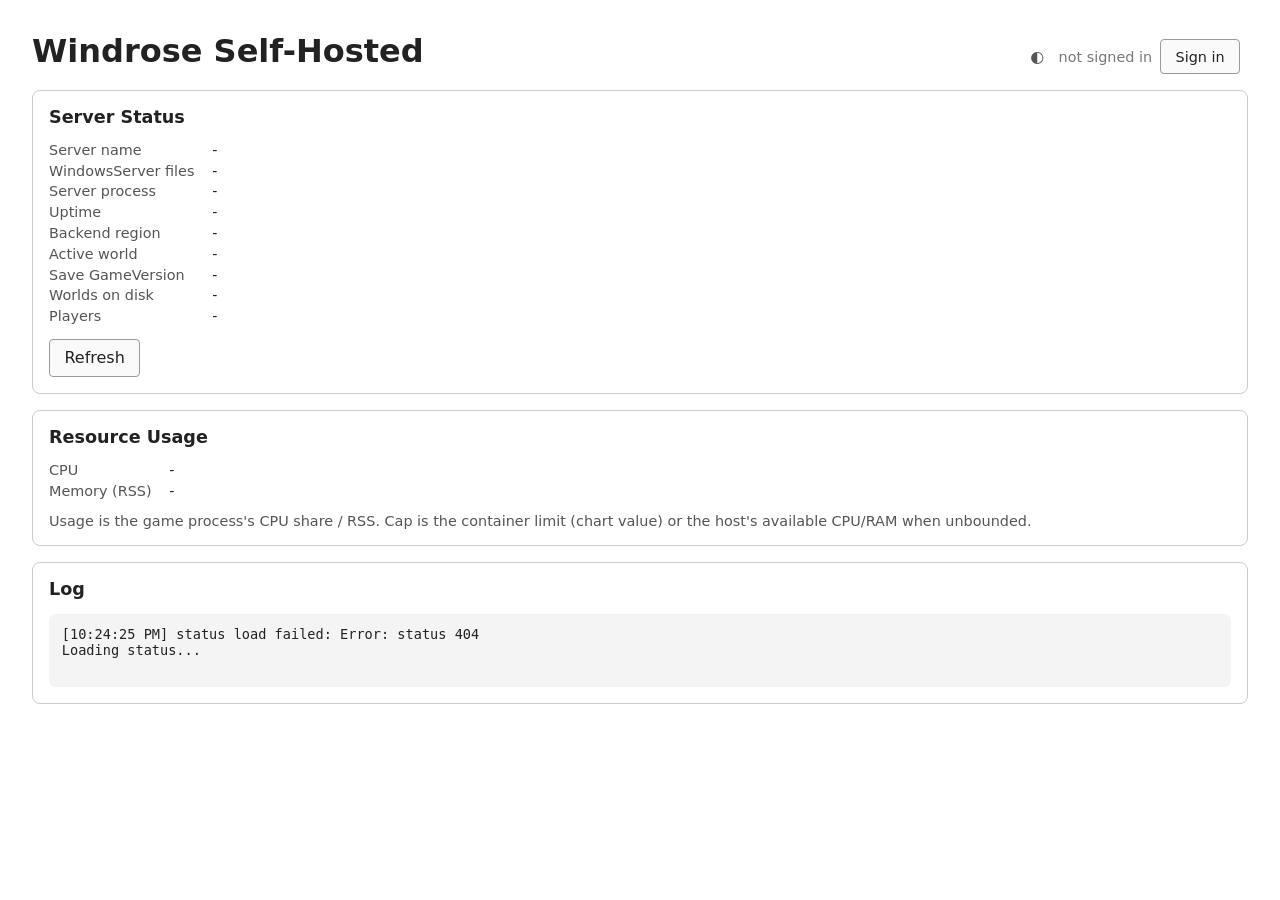
==== commit c727e9b1: "docs: mark idle cpu patch as legacy" ====
--- a/ui/index.html
+++ b/ui/index.html
@@ -363,7 +363,7 @@
 
     <div class="card admin-only hidden" id="idlePatchCard">
       <h2>Idle CPU patch</h2>
-      <p class="muted">Community binary patch that throttles the Boost.Asio drain-loop spin in <code>socket_select_interrupter::reset()</code>. Drops idle CPU from ~200% to ~5% on a canary. Applied by the entrypoint on next container restart when enabled; revertable byte-for-byte. <strong>See <a href="https://github.com/shipstuff/windrose-self-hosted/blob/main/tools/patch-idle-cpu.py#L24" target="_blank" rel="noopener">the script docstring</a> for disclaimer and derivation details.</strong></p>
+      <p class="muted">Legacy community binary patch for older/pinned server builds that predate Windrose's official idle-CPU fix. Current SteamCMD installs should keep it off. Applied by the entrypoint on next container restart when enabled; revertable byte-for-byte. <strong>See <a href="https://github.com/shipstuff/windrose-self-hosted/blob/main/scripts/patch-idle-cpu.py#L24" target="_blank" rel="noopener">the script docstring</a> for disclaimer and derivation details.</strong></p>
       <dl class="kv">
         <dt>Binary state</dt><dd id="ipBinaryState">-</dd>
         <dt>Binary MD5</dt><dd id="ipBinaryMd5" class="mono">-</dd>
